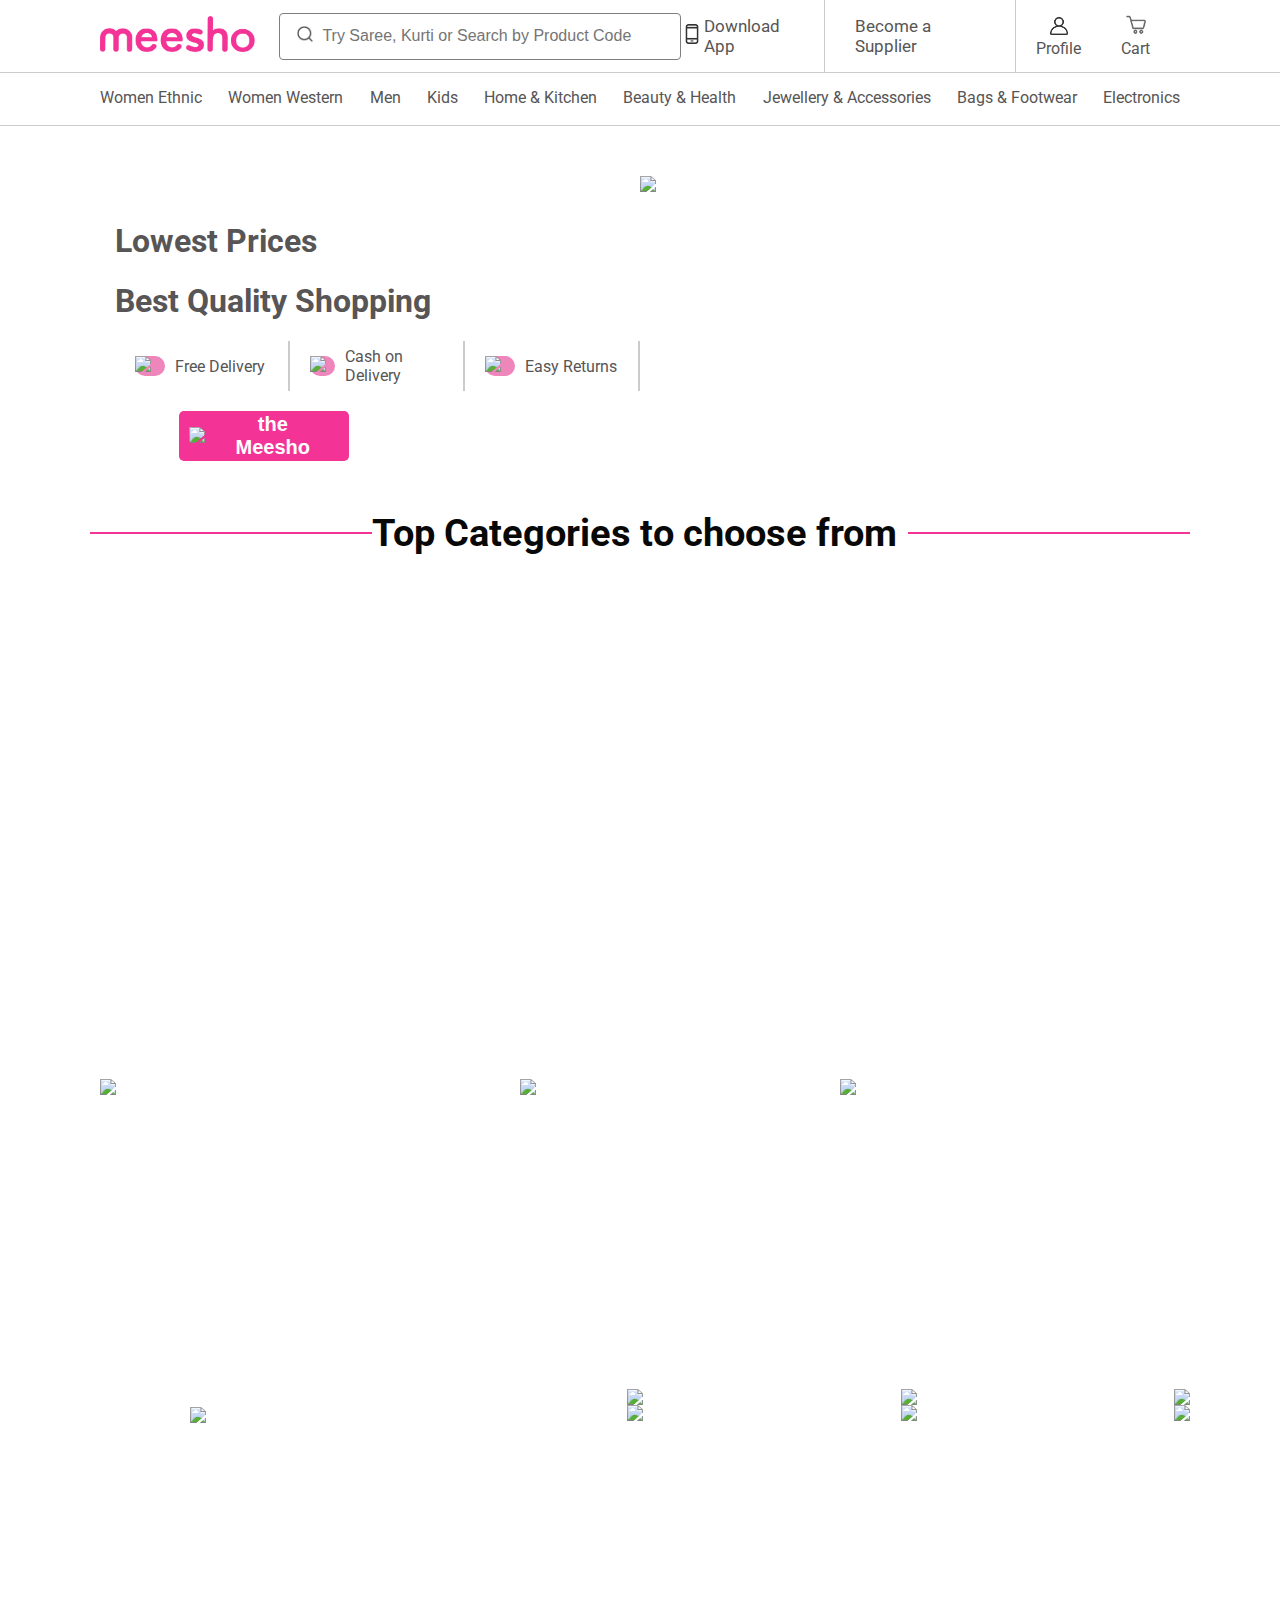
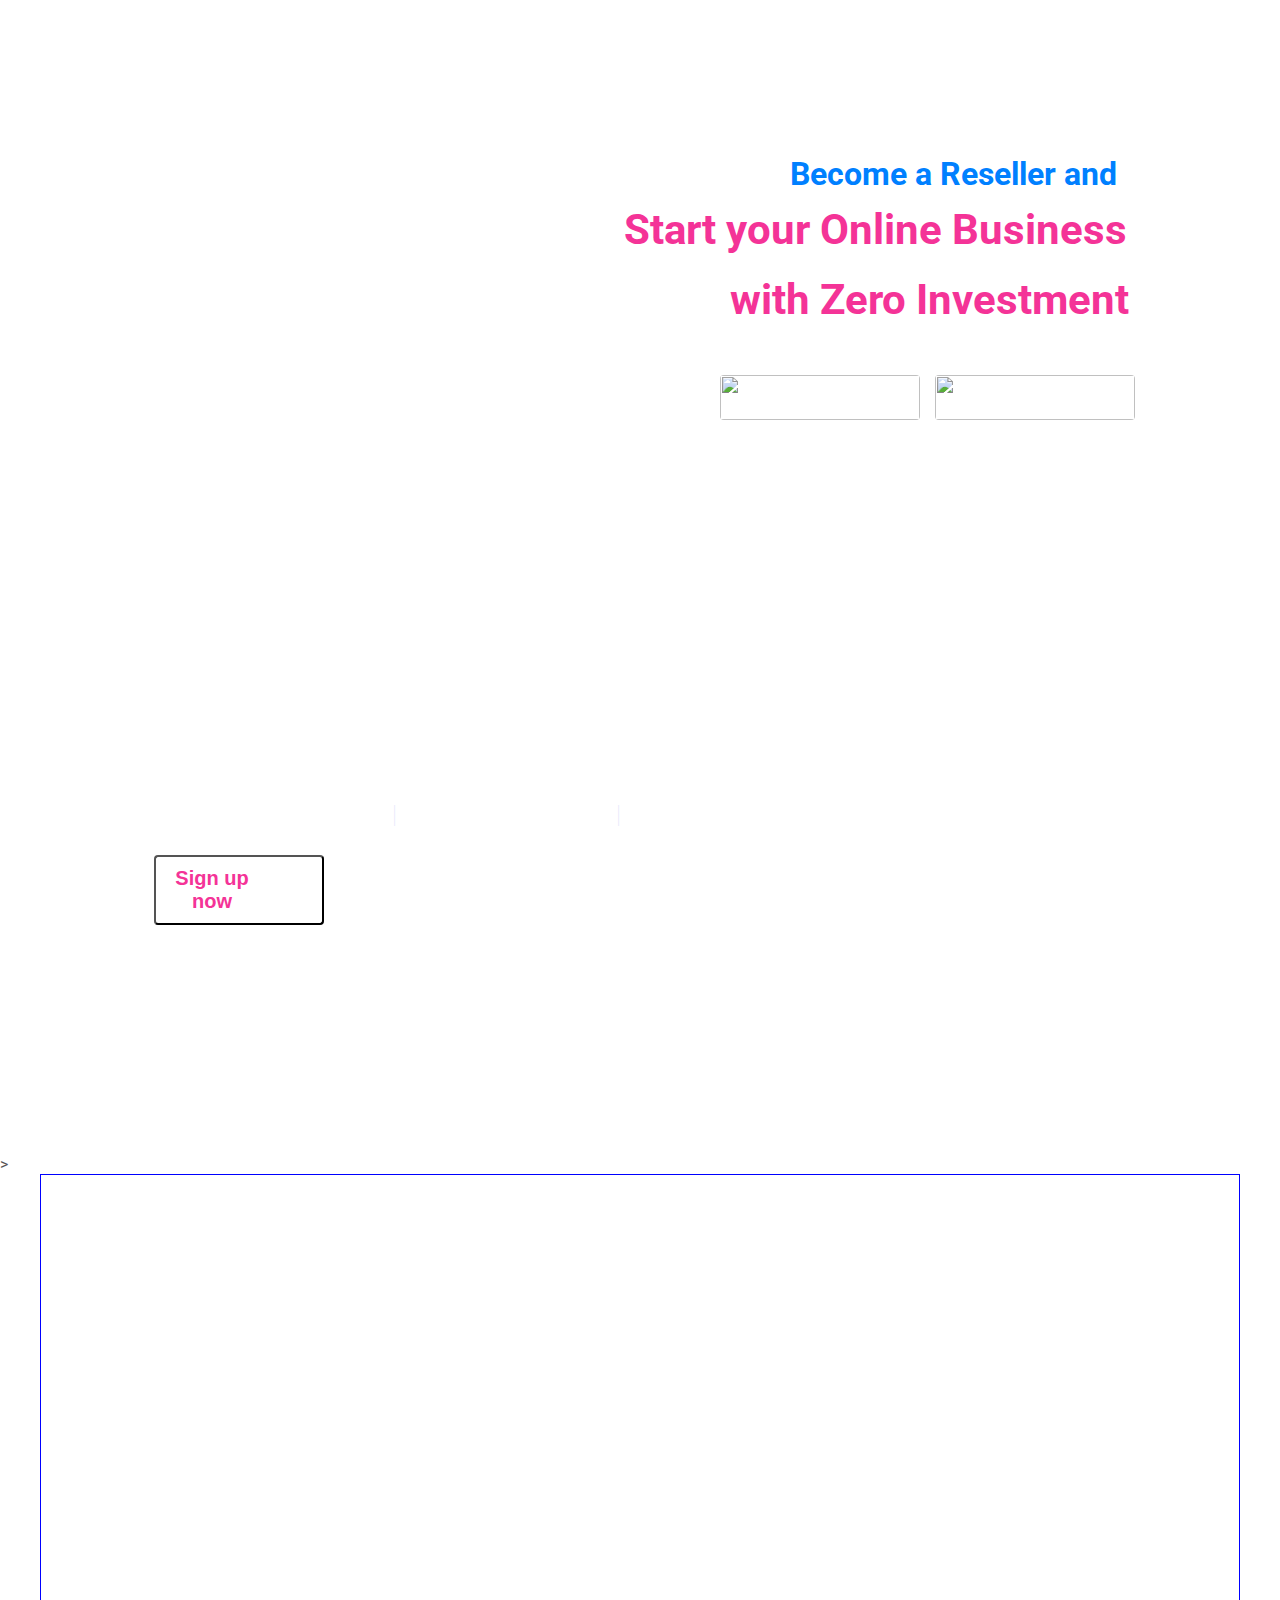
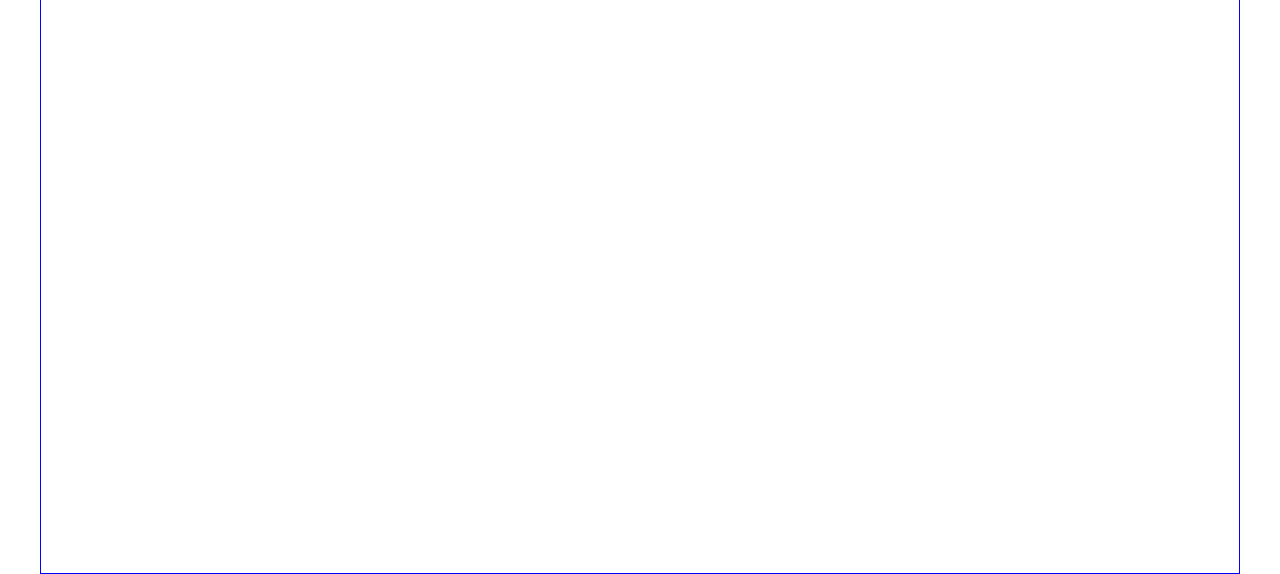
==== index.html @ 59f51fd2 "added my many of the files" ====
<!DOCTYPE html>
<html lang="en">
<head>
    <meta charset="UTF-8">
    <meta http-equiv="X-UA-Compatible" content="IE=edge">
    <meta name="viewport" content="width=device-width, initial-scale=1.0">
    <title>Online Shopping Site for Fashion, Electronics, Home & More | Meesho</title>
     <!--fevicon icon-->
    <link rel="icon" href="https://upload.wikimedia.org/wikipedia/commons/8/80/Meesho_Logo_Full.png" />
    <link rel="stylesheet"href="./style.css"/>

    <!--font awesome-->
    <link rel="stylesheet" href="https://cdnjs.cloudflare.com/ajax/libs/font-awesome/6.2.1/css/all.min.css" integrity="sha512-MV7K8+y+gLIBoVD59lQIYicR65iaqukzvf/nwasF0nqhPay5w/9lJmVM2hMDcnK1OnMGCdVK+iQrJ7lzPJQd1w==" crossorigin="anonymous" referrerpolicy="no-referrer" />
   
    <!-- Google font -->
    <link rel="preconnect" href="https://fonts.googleapis.com">
    <link rel="preconnect" href="https://fonts.gstatic.com" crossorigin>
    <link href="https://fonts.googleapis.com/css2?family=Roboto:wght@300;400;500;700&display=swap" rel="stylesheet">
       
</head>
<body>
    <header class="header">
        <div class="headerLeft">
            <div class="logo-Container">
                <img src="./img/meesho.png"alt="error"/>
            </div>
             <!--seach box-->
            <div class="search_input_container">
                     
                     <div class="search_icon">
                             <img src="./img/search.png"alt="error"/>
                     </div>
                     
                     
               <form action="" id="input_Form">
                  <input type="text" placeholder="Try Saree, Kurti or Search by Product Code"class="input_Search" />
               </form>


               <div class="input_Close_Search">
                       <i class="fa-solid fa-xmark" id="close_Search"></i>    
               </div>


                <div class="search_Recent_Modal">
                      <h3>Recent Searches</h3>
                   <div class="list_of_Recent"></div>
                </div>
            </div>
        </div>

        <div class="headerRight">
            <div class="downloadContainer">
                <div class="mobileIcon">
                    <img src="./img/mobile.png" />
                </div>
                <p>Download App</p>

                <div class="downloadHoverBtnContainer">
                    <h3>Download From</h3>

                    <a href="" class="downloadBtn">
                        <img src="https://images.meesho.com/images/pow/playstore-icon-big.webp" />
                    </a>
                    <a href="" class="downloadBtn">
                        <img src="https://images.meesho.com/images/pow/appstore-icon-big.webp" />
                    </a>
                </div>
            </div>

            <div class="becomeSupplierContainer">
                <p>Become a Supplier</p>
            </div>

            <div class="profileAndCart">
                <div class="profileContainer">
                    <div class="profileIcon">
                        <img src="./img/user.png" />
                    </div>
                    <p>Profile</p>
                </div>

                <div class="CartContainer">
                    <div class="CartIcon">
                        <img src="./img/cart.png" />
                    </div>
                    <p>Cart</p>
                </div>
            </div>
        </div>
            
    </header>
    <nav>
        <ul>
            <li id="first_tag">Women Ethnic
                <div class="subMenu">
                    <div  class="submenuList"id="WomenEthnic_ID">


                    </div>
                </div>
            </li>
            <li>Women Western
                <div class="subMenu">
                    <div id="womenWestern_ID" class="submenuList">

                    </div>

                </div>
            </li>
            <li>Men
                <div class="subMenu">
                    <div id="men_ID" class="submenuList">

                    </div>
                </div>
            </li>
            <li>Kids
                <div class="subMenu">
                    <div id="kids_ID" class="submenuList">

                    </div>
                </div>
            </li>
            <li>Home & Kitchen
                <div class="subMenu">
                    <div id="HomeAndKitchen_ID" class="submenuList">

                    </div>
                </div>
            </li>
            <li>Beauty & Health
                <div class="subMenu">
                    <div id="beautyAndHealth_ID" class="submenuList">

                    </div>
                </div>
            </li>
            <li>Jewellery & Accessories
                <div class="subMenu">
                    <div id="JewelleryAndAccessoriesID" class="submenuList">

                    </div>
                </div>
            </li>
            <li>Bags & Footwear
                <div class="subMenu">
                    <div id="BagsFootWaearrrId" class="submenuList">

                    </div>
                </div>
            </li>
            <li id="last_tag">Electronics
                <div class="subMenu">
                    <div id="ElectronicsId" class="submenuList">

                    </div>
                </div>
            </li>
        </ul>

    </nav>

    <!--lowest prices-->
    <div class="lowest_price_Container">
        <div class="lowest_Price_text">
            <h1>Lowest Prices </h1>
            <h1>Best Quality Shopping</h1>
            <div class="lowest_Price_Whay">
                <div class="lowest_Price_Item">
                    <div class="lowest_Price_icon">
                        <img src="https://images.meesho.com/images/pow/freeDelivery.svg"/>
                    </div>
                    <p>Free Delivery</p>
                </div>

                <div class="lowest_Price_Item">
                    <div class="lowest_Price_icon">
                        <img src="https://images.meesho.com/images/pow/cod.svg"/>
                    </div>
                    <p>Cash on Delivery</p>
                </div>
                <div class="lowest_Price_Item">
                    <div class="lowest_Price_icon">
                        <img src="https://images.meesho.com/images/pow/easyReturns.svg"/>
                    </div>
                    <p>Easy Returns</p>
                </div>
            </div>

            <button class="download_App_contianer">
                <div class="download_App_Icon">
                    <img src="https://images.meesho.com/images/pow/playstoreSmallIcon.webp"/>
                </div>
                <p>Download the Meesho App</p>
            </button>

        </div>
        <div class="lowest_Price_image">
            <img src="https://images.meesho.com/images/marketing/1631722939962.webp" />
        </div>
    </div>

    <!--Top Categories to choose from-->
    <div class="top___Categories___From">
        <div class="top__Categories__Heading">
            <span class="horizontal__Line"></span>
            <h1>Top Categories to choose from</h1>
            <span class="horizontal__Line"></span>
        </div>
        <div class="topCategoreisImage">
            <img src="https://images.meesho.com/images/marketing/1649760442043.webp" />
            <img src="https://images.meesho.com/images/marketing/1649760423313.webp" />
            <img src="https://images.meesho.com/images/marketing/1649759799809.webp"/>
        </div>

        <div class="essentialContaienr"> 
            <img src="https://images.meesho.com/images/marketing/1664368165450.webp" class="essen-btn"/>

            <div class="essential_item">
                <img src="https://images.meesho.com/images/marketing/1649760808952.webp"/>
                <img src="https://images.meesho.com/images/marketing/1664364866805.webp"/>
            </div>

            <div class="essential_item">
                <img src="https://images.meesho.com/images/marketing/1649760703179.webp"/>
                <img src="https://images.meesho.com/images/marketing/1664364917657.webp"/>
            </div>

            <div class="essential_item">
                <img src="https://images.meesho.com/images/marketing/1649760786763.webp"/>
                <img src="https://images.meesho.com/images/marketing/1664364898513.webp"/>
            </div>


        </div>
       
        <div class="download_banner">
            
            <div class="download_banner_cont">
                <div id="download_banner_cont_h4">
                    <h4>Become a Reseller and</h4><br>
                </div>
                <div id="h1_heading1">
                    <h1>Start your Online Business</h1>     
                </div>
                <div id="h1_heading2">
                    <h1>with Zero Investment</h1>    
                </div>
              <div class="img__cont">
                <div  class="img_x1">
                    <img  id="Google_play_icon" src="https://images.meesho.com/images/pow/playstoreIcon.webp"/>
               </div>
                <div class="img_x2">
                    <img id="Google_play_icon"src="https://images.meesho.com/images/pow/appstoreIcon.webp"/>
                </div>
              </div>
            </div>
        </div>

        <div class="supply_bamnner">
            <div class="supp_cont">  <h1  class="titll">Register as a Meesho Supplier</h1>
                <p  class="titll">Sell your products to crores of customers at 0% commission</p>
            </div> 
            
                <div class="tick_icon_container">
                    <div>
                        <i class='fas fa-check-circle' style='color:forestgreen'></i>
                        <p class="grow">Grow your business 10x </p>
                        <p class="line"> | </p>
                        
                    </div>
                    <div>
                        <i class='fas fa-check-circle' style='color:forestgreen'></i>
                        
                        <p class="grow">Enjoy 100% Profit </p>
                        <p class="line"> | </p>
                    </div>
                    <div>
                        <i class='fas fa-check-circle' style='color:forestgreen'></i>
                        
                        <p class="grow">Sell all over India</p>
                    </div>
                </div>
                <button>Sign up <br>now</button>
            </div>
        </div>       
        
    </div>>
               
    
     <footer class="footer">
           <div class="footer_part">
               
           </div>
     </footer>
</body>

<script src="script.js" type="module" ></script>

</html>
---- style.css ----
*{
    box-sizing: border-box;
}
:root{
    --hoverTextColor:rgb(244, 51, 151);
    --textColor : rgb(87, 85, 85);
}


body{
    margin: 0;
    padding: 0;
    width: 100%;
    font-family: 'Roboto', sans-serif;
    color:var(--textColor);
}
img{
    width: 100%;
}
.header{
    height: 72px;
    outline: 1px solid #ccc;
    padding: 0px 10px;
    display: flex;
    align-items: center;
    justify-content: space-between;
    font-weight: 400;
}
.headerLeft{
    display: flex;
    align-items: center;
}
.headerRight{
    display: flex;
    align-items: center;
  margin-right: 100px;
}
.logo-Container{
    /* background-color: aqua; */
    width: 155px;
    margin-left: 90px;
   
}
.search_input_container{
    width: 400px;
    height: 45px;
    outline:1px solid rgb(126, 126, 126);
    display: flex;
    margin-left: 25px;
    border-radius: 3px;
    align-items: center;
    padding: 10px;
    position: relative;
    
}
.search_icon{
    width: 20px;
    margin: 6px;
}
form{
    width: 100%;
}
.input_Search{
    width: 100%;
    border:none;
    outline: none;
    font-size: 16px;
}
#close_Search{
    display: none;
}
.search_Recent_Modal{
    position: absolute;
    bottom: 0;
    left:0;
    top:45px;
    background-color: white;
    height: 400px;
    width: 100%;
    display: none;
    padding: 15px;
    box-shadow: 0px 0px 5px rgba(0,0,0,0.3);
    z-index: 3;
}
.search_input_container:focus-within .search_Recent_Modal{
    display: block;
    background-color: white;
}
.recent_Icon{
    width: 20px;
    margin-right: 10px;
}
.recent_Item{
    display: flex;
    align-items: center;
    background-color: white;
}

/***right***/
.mobileIcon{
    width: 15px;
    margin: 5px;
}
.downloadContainer{
    display: flex;
    align-items: center;
    height: 100%;
    padding-right: 20px;
    position: relative;
}
.downloadContainer:hover{
    color:var(--hoverTextColor);
    cursor: pointer;
}
.downloadBtn{
    display: block;
    width: 180px;
    margin-top: 5px;
}
.downloadHoverBtnContainer{
    position: absolute;
    bottom: 0;
    top:40px;
    /* box-shadow: 0px 0px 5px rgba(0,0,0,0.3); */
    width: 200px;
    /* background-color: red; */
    display: none;
    height: 200px;
    padding: 10px;
    margin-left: -30px;
    color:var(--textColor);
    background: white;
    z-index: 2;
}
.downloadContainer:hover .downloadHoverBtnContainer,
.downloadContainer:focus .downloadHoverBtnContainer{
    display: block;
}

.downloadContainer p{
    margin:0;
    padding: 0;
    font-size: 17px;
}

.profileAndCart{
    display: flex;
    align-items: center;
    
}
.profileAndCart:hover,
.profileAndCart:focus{
    color: var(--hoverTextColor);
}

.profileIcon,
.CartIcon{
    width: 20px;
}
.profileAndCart p{
    margin:0;
    padding: 0;
}
.profileContainer,
.CartContainer{
    padding: 0px 20px;
    display: flex;
    justify-content: center;
    align-items: center;
    flex-direction: column;
}

.becomeSupplierContainer{
    padding: 0px 30px;
    border-left: 1.5px solid #ccc;
    border-Right: 1.5px solid #ccc;
    font-size: 17px;
}


/**navigation part of meesho app ***/
nav{
    width: 100%;
    border-bottom: 1px solid #ccc;
    height: 54px;
    
}
nav ul{
    padding: 0;
    list-style: none;
    display: flex;
    justify-content: space-between;
    align-items: center;
    padding: 0px 10px;
    height: 100%;
    margin: 0; 
    position: relative;
}
nav ul li{
    height: 100%;
    display: flex;
    align-items: center;
    margin: 0;
    /* background-color: red; */
    border-bottom: 2px solid transparent;
    cursor: pointer; 
    
}
nav ul li:hover{
    color:var(--hoverTextColor);
    border-bottom: 4px solid var(--hoverTextColor);
}


/**module box submenu***/
.subMenu{
    position: absolute;
     height: 400px; 
    top:51px;
    left: 0;
    right: 0;
    background-color: white;
    border: 1px solid #ccc;
    box-sizing: border-box;
    display: none;
    margin: 0px 10px;
    box-shadow: 1px 1px 3px rgba(0,0,0,0.3);
    padding: 20px;
    /* background-color: red; */
    width: 87%;
    margin-left: 99px;
    
}
#first_tag{
    margin-left: 90px;
    /* border: 2px solid blue; */
}
#last_tag{
    margin-right: 90px;
    /* border: 2px solid blue; */
}
nav ul li:hover .subMenu{
    display: block;
}

.subMenu p{
    color:var(--textColor)

}
.submenuList{
    display: flex;

}
.column{
    margin-right: 40px;
}
/**lowest price part of meesho app****/
.lowest_price_Container{
    display: flex;
    margin:50px auto;
    max-width: 1100px;
    /* background-color: red; */
}
.lowest_priceContainer h1{
    font-size: 40px;
    margin: 0;
    color:rgb(36, 31, 31);
}
.lowest_Price_text{
    width: 50%;
    padding: 25px 0 0 25px;
}
.lowest_Price_image{
    width: 50%;
}
.lowest_Price_icon{
    width: 30px;
    border-radius: 40px;
    background-color: rgb(238, 133, 187);   
}
.lowest_Price_Whay{
    display: flex;
    height: 50px;
    margin: 20px 0;
}
.lowest_Price_Item{
    padding:  0 20px;
    width: 100%;
    display: flex;
    align-items: center;
    border-right: 2px solid #ccc;
}
.lowest_Price_Item p{
    padding-left: 10px;
}
.download_App_contianer{
    display: flex;
    align-items: center;
    font-size: 20px;
    height: 50px;
    background-color: var(--hoverTextColor);
    border:none;
    outline: none;
    padding: 0 10px;
    border-radius: 5px;
    color:white;
}
.download_App_contianer p{
    padding: 0px 20px;
}
/*topCategoriesFrom*/
.top___Categories___From{
    width: 1100px;
    margin: auto;
}
.top__Categories__Heading{
    display: flex;
    align-items: center;
    
}
.horizontal__Line{
    padding: 1px;
    background-color: var(--hoverTextColor);
    width:50%;
}
.top__Categories__Heading h1{   
    width: max-content;
    width: 1050px;
    color:rgb(8, 8, 8);
    font-size: 38px;
    margin: 0;
}
.topCategoreisImage{
    width: 100%;
    height: 500px;
    background-image: url("https://images.meesho.com/images/marketing/1649759774600.jpg");
    background-repeat: no-repeat;
    margin-top: 50px;
    display: flex;
    align-items: flex-end;
}
.topCategoreisImage img{
    max-width: 300px;
    margin: 10px;
    bottom: 0;
}
.topCategoreisImage img:first-child{
    max-width: 400px;
}

/****/
.essentialContaienr{
    width: 100%;
    height: 500px;
    background-color: 400px;
    margin-top: 50px;
    background-image: url("https://images.meesho.com/images/marketing/1664343269674.jpg");
    background-repeat: no-repeat;
    display: flex;
    align-items: center;
    justify-content: space-between;
}
.essentialContaienr img{
    max-width: 180px;
}


.essential_item{
    max-width: 250px;
    display: flex;
    flex-direction: column;
    align-items: center;
}
.essen-btn{
    margin-left: 100px;
    margin-top: 20px    ;
}
.download_banner{
    width: 100%;
    height: 500px;
    background-color: 400px;
    margin-top: 50px;
    background-image: url("https://images.meesho.com/images/pow/downloadBannerDesktop.webp");
    background-repeat: no-repeat;
    display: flex;
    align-items: center;
    justify-content: space-between;
}

.download_banner_cont{
    /* border: 1px solid red; */
    width: 600px;
    height: 300px;
    margin-bottom: 100px;
   
   margin-left: 500px;

}
#download_banner_cont_h4{
     /* border: 1px solid green; */
     width: 600px;
     height: 50px;
   
}
#download_banner_cont_h4>h4{
    font-size: 32px; 
    font-weight: bold;  
    color:rgb(0, 128, 255);  
   margin-top: 0;
   margin-left: 200px;
}
#download_banner_cont_h1{
    /* border: 2px solid black; */
    width: 600px;
    height: 200px;
  
}
#h1_heading1{
    /* border: 2px solid blueviolet; */
    width: 600px;
    height: 70px;
}
#h1_heading2{
    /* border: 2px solid blueviolet; */
    width: 600px;
    height: 70px;
}
#h1_heading1>h1{
  font-size: 42px;
  margin-left: 34px;
  margin-top: 0;
  font-weight: bold;  
  color:rgb(244, 51, 151);  
}
#h1_heading2>h1{
    margin-top: 0;
    font-size: 42px;
    margin-left: 140px;
    font-weight: bold;
    
    color:rgb(244, 51, 151);  
  }
 #Google_play_icon{
    width: 200px;
    height: 45px;
    border-radius: 4px;
}

.img__cont{
     width: 600px;
     height: 109px;
     /* border: 2px solid greenyellow; */
     display: flex;
}
.img_x1{
    display: flex;
    /* border:1px solid  blue; */
    width: 200px;
    height: 60px;
    margin-top: 30px;
    margin-left: 130px;
} 
.img_x2{
    display: flex;
    /* border:1px solid  orangered; */
    width: 200px;
    height: 60px;
    margin-top: 30px;
    margin-left: 15px;
} 

.supply_bamnner{
    width: 100%;
    height: 500px;
    background-color: 400px;
    margin-top: 50px;
    background-image: url("https://images.meesho.com/images/pow/supplyBannerDesktop.webp");
    background-repeat: no-repeat;
   
    align-items: center;
    justify-content: space-between;
}

.supp_cont{
     /* border:1px solid  white; */
      height: 100px;
      width: 800px;
     margin-left: 50px;
      padding: 20px;
}

.titll{
       color: white;
}
 

.tick_icon_container{
    /* border:1px solid  blue; */
     
      height: 70px;
      width: 700px;
      margin-top: 30px;
     margin-left: 50px;
     display: flex;

}
.tick_icon_container>div{
    /* border: 1px solid green; */
    height: 70px;
    width: 200px;
    margin: auto;
    display: flex;
}
.tick_icon_container>div:nth-child(1){
    /* border: 1px solid green; */
    height: 70px;
    width: 280px;
    
    display: flex;
}
.tick_icon_container>div:nth-child(3){
    /* border: 1px solid blue; */
    height: 70px;
    width: 200px;
    
    display: flex;
}
.tick_icon_container>div:nth-child(2){
    /* border: 1px solid red; */
    height: 70px;
    width: 220px;
    
    
}
.grow{
    font-weight: bold;
    color: white;
    font-size: 19px;
    
}
.line{
    
    color: lavender;
  margin-left: 18px;
  margin-top: 15px;
    font-weight: lighter;
    font-size: 25px;
}

i{
    font-size: larger;
    margin-top: 21px;
    margin-left: 15px;
    margin-right: 10px;
}
button{
    width: 170px;
    height: 70px;
    border-radius: 4px;
    margin-left: 64px;
    margin-top: 0;
    background-color: white;
    font-size: 20px;
    font-weight: bold;
    color: rgb(244, 51, 151);  
  padding-right: 60px;
}
.footer_part{
    width: 1200px;
    height: 1000px;
    border: 1px solid blue;
    margin: auto;
}
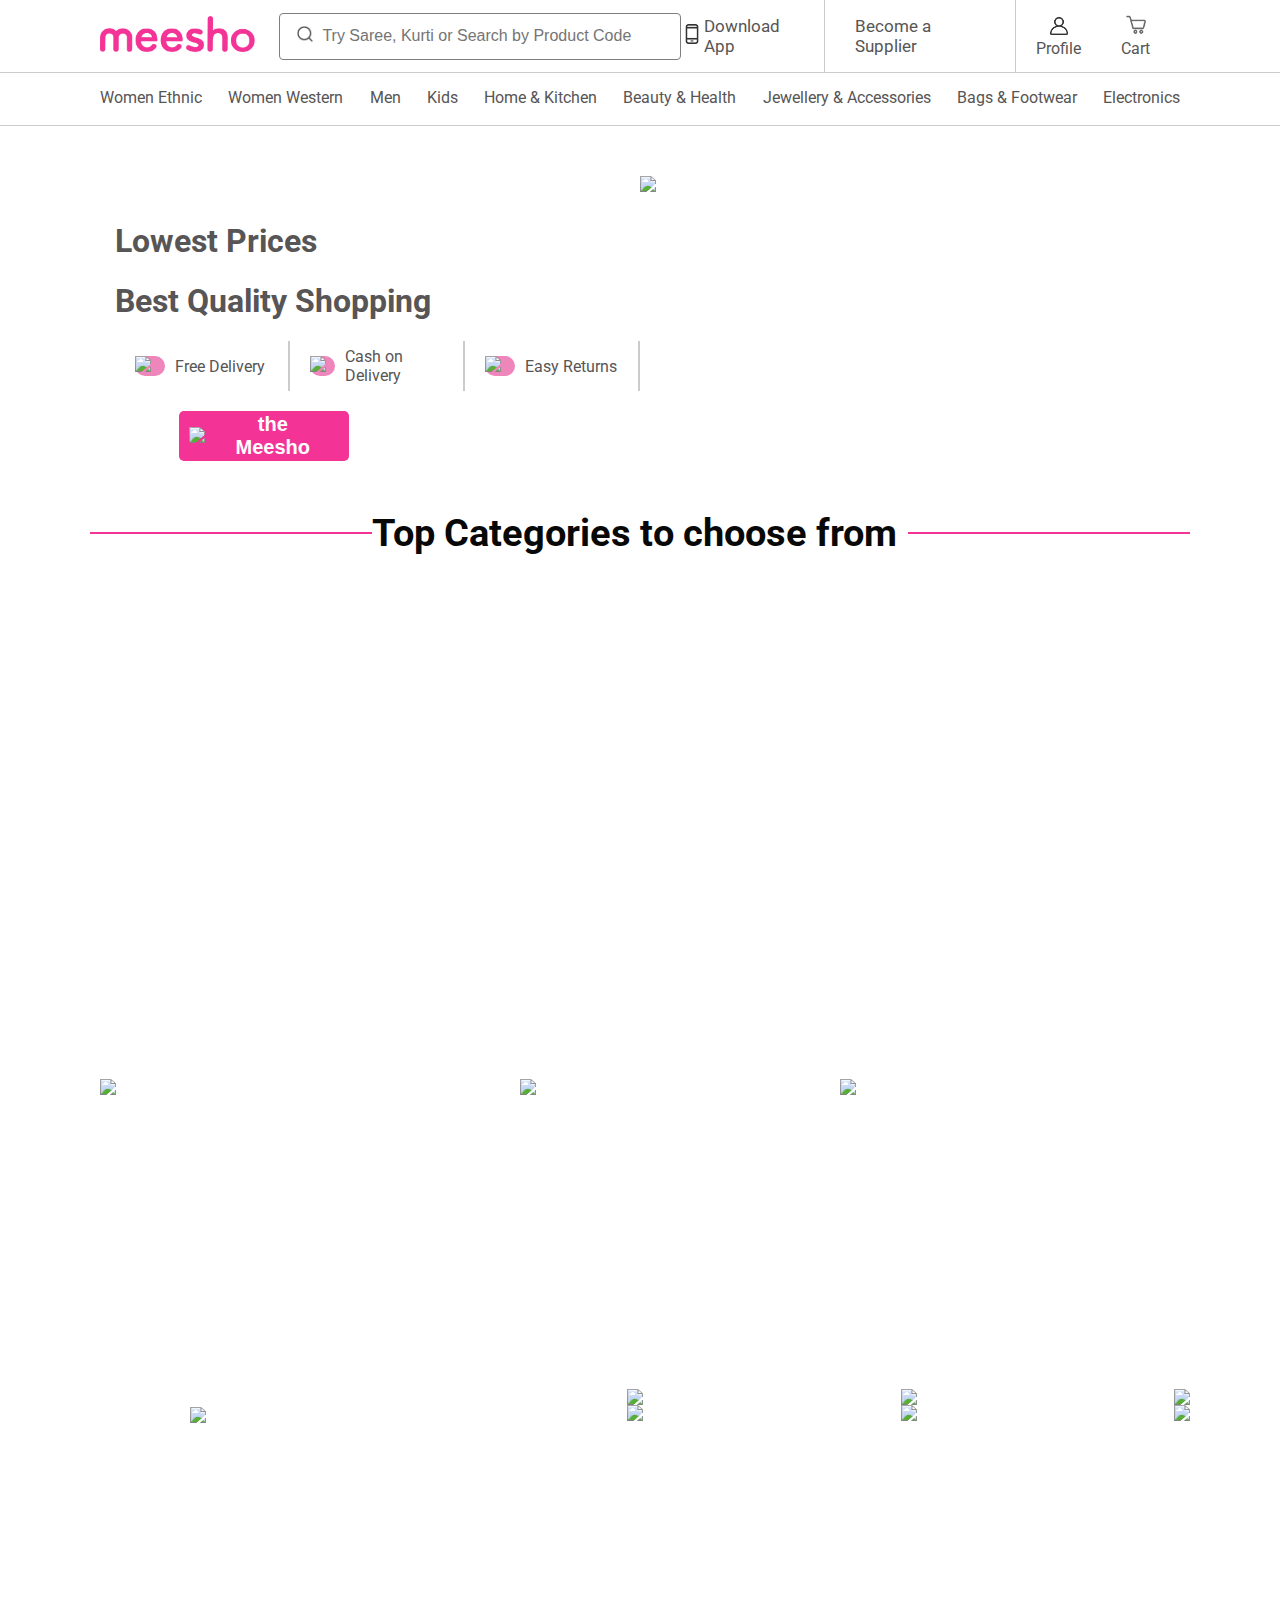
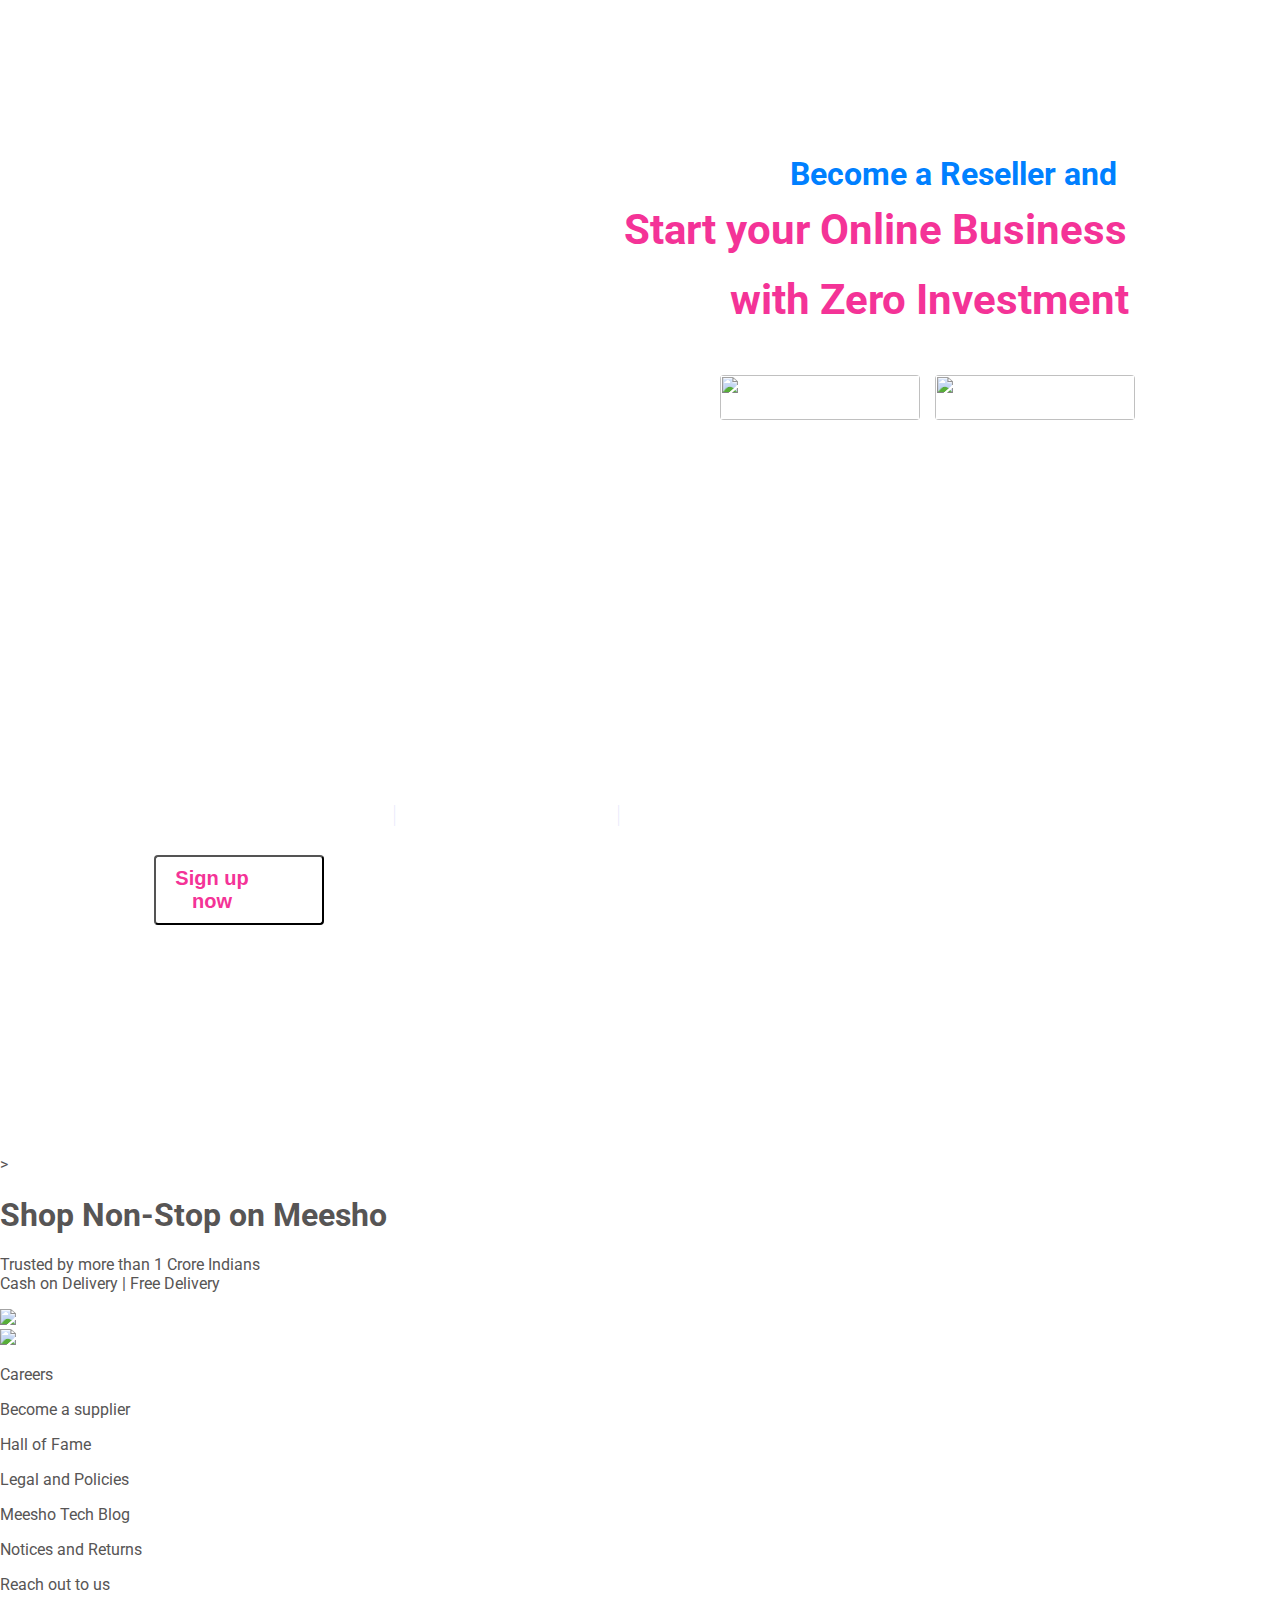
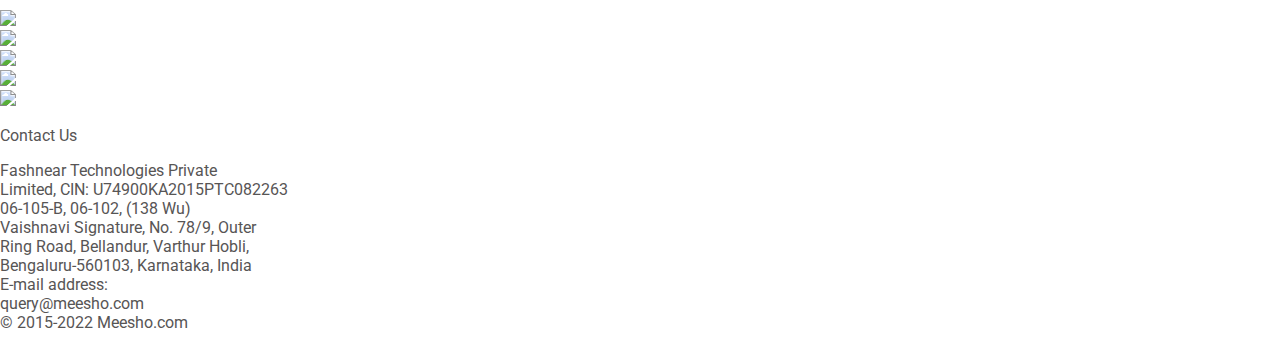
==== commit f7124b25: "added my file" ====
--- a/index.html
+++ b/index.html
@@ -287,13 +287,64 @@
         </div>       
         
     </div>>
-               
+       <div class="midi">
+           <div>
+            <h1>Shop Non-Stop on Meesho</h1>
+            <p>Trusted by more than 1 Crore Indians<br>
+                Cash on Delivery | Free Delivery</p>
+                <div>
+                   
+                    <div>
+                        <img src="https://images.meesho.com/images/pow/playstore-icon-big.png"/>
+                    </div>
+                    <div>
+                        <img src="https://images.meesho.com/images/pow/appstore-icon-big.png"/>
+                    </div>
+                   
+                </div>
+           </div>
+           <div>
+               <p>Careers</p>
+               <p>Become a supplier</p>
+               <p>Hall of Fame</p>
+           </div>
+            <div>
+                <p>Legal and Policies</p>
+                <p>Meesho Tech Blog</p>
+                <P>Notices and Returns</P>
+            </div>
+            <div>
+                <p>Reach out to us</p>
+            <div>
+                <!-- https://images.meesho.com/images/pow/facebook.png -->
+                <div><img src="https://images.meesho.com/images/pow/facebook.png"/></div>
+                <div>
+                  <img src="https://images.meesho.com/images/pow/instagram.png"/>
+                </div>
+                <div>
+                 <img src="https://images.meesho.com/images/pow/youtube.png"/>
+                </div>
+                <div>
+                    <img src="https://images.meesho.com/images/pow/linkedin.png"/>
+                </div>
+                <div>
+                    <img src="https://images.meesho.com/images/pow/twitter.png"/>
+                </div>
+            </div>
+
+            </div>
+            <div>
+                <P id="bold">Contact Us</P>
+                <p id="light">Fashnear Technologies Private<br> Limited,
+                    CIN: U74900KA2015PTC082263<br>
+                    06-105-B, 06-102, (138 Wu)<br> Vaishnavi Signature, No. 78/9, Outer
+                    <br> Ring Road, Bellandur, Varthur Hobli,<br> Bengaluru-560103, Karnataka, India<br>
+                    E-mail address:<br> query@meesho.com<br>
+                    © 2015-2022 Meesho.com</p>
+            </div>
+       </div>        
     
-     <footer class="footer">
-           <div class="footer_part">
-               
-           </div>
-     </footer>
+     
 </body>
 
 <script src="script.js" type="module" ></script>
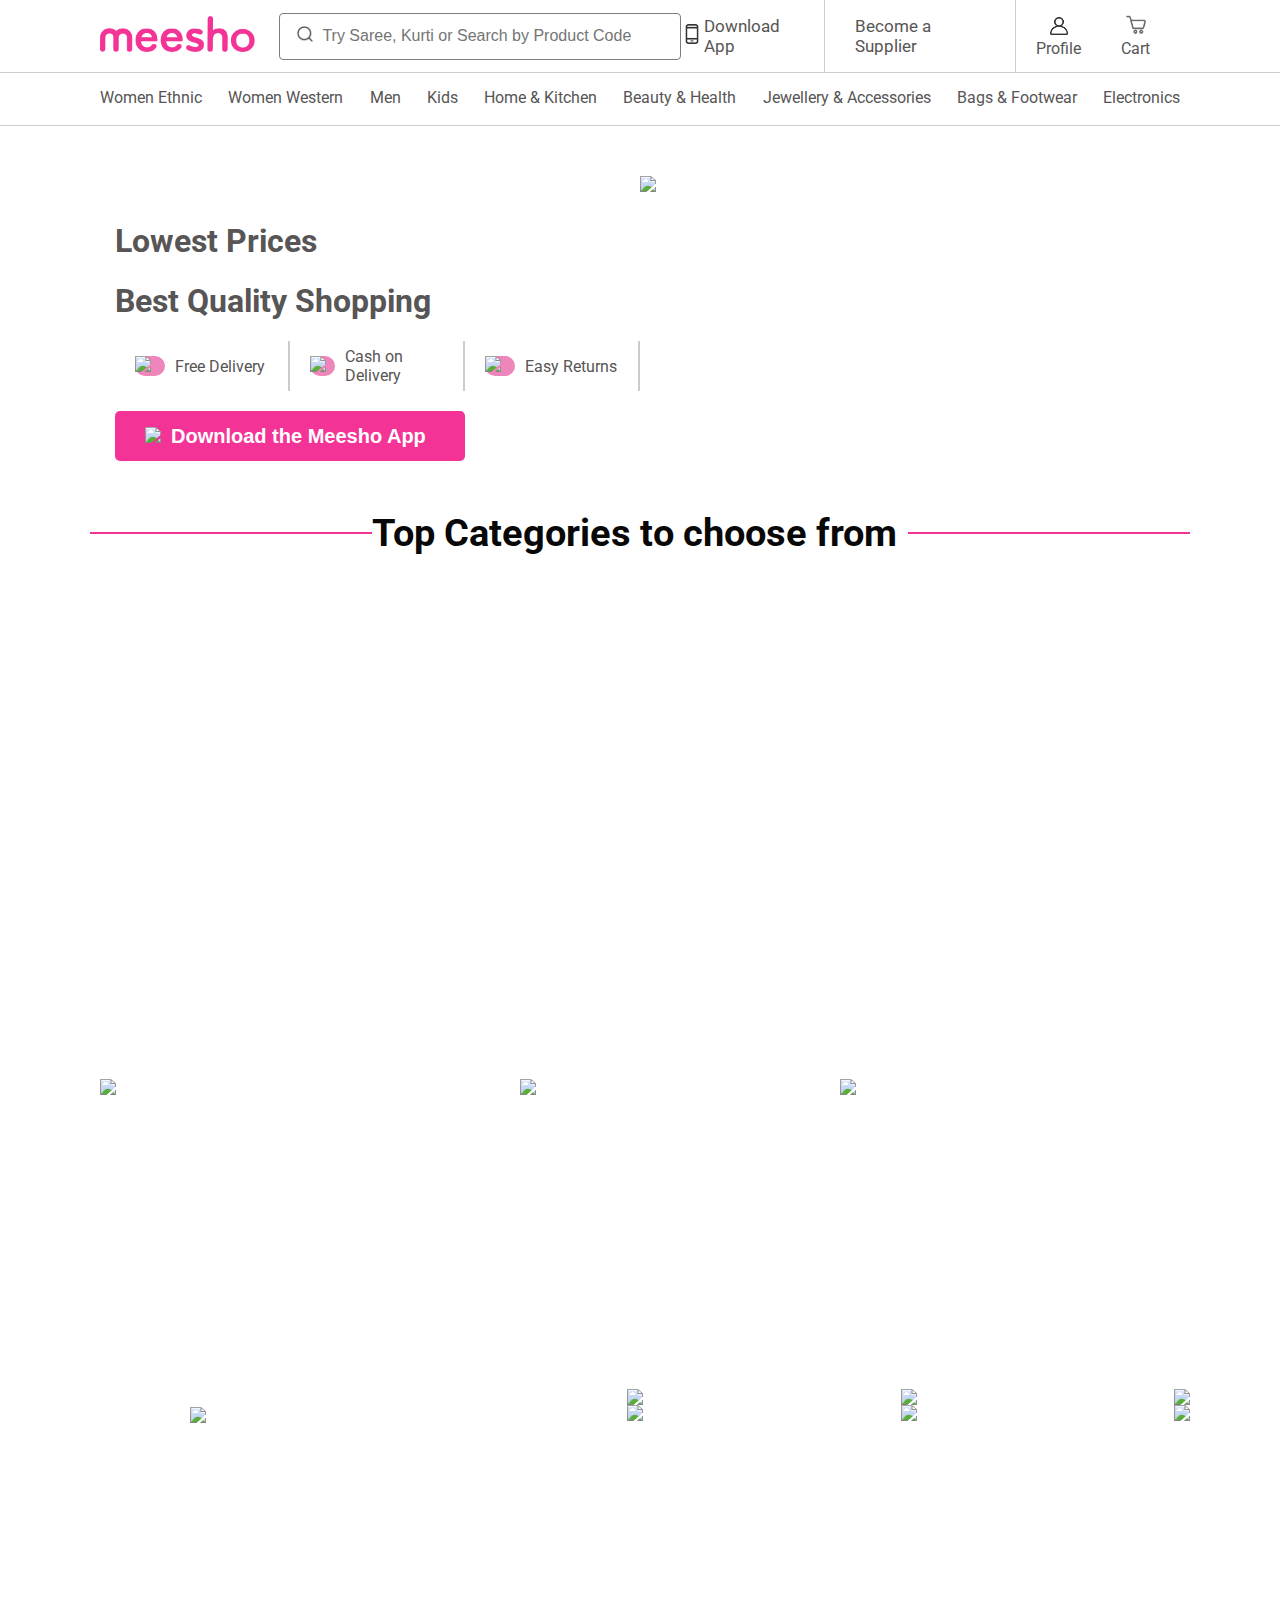
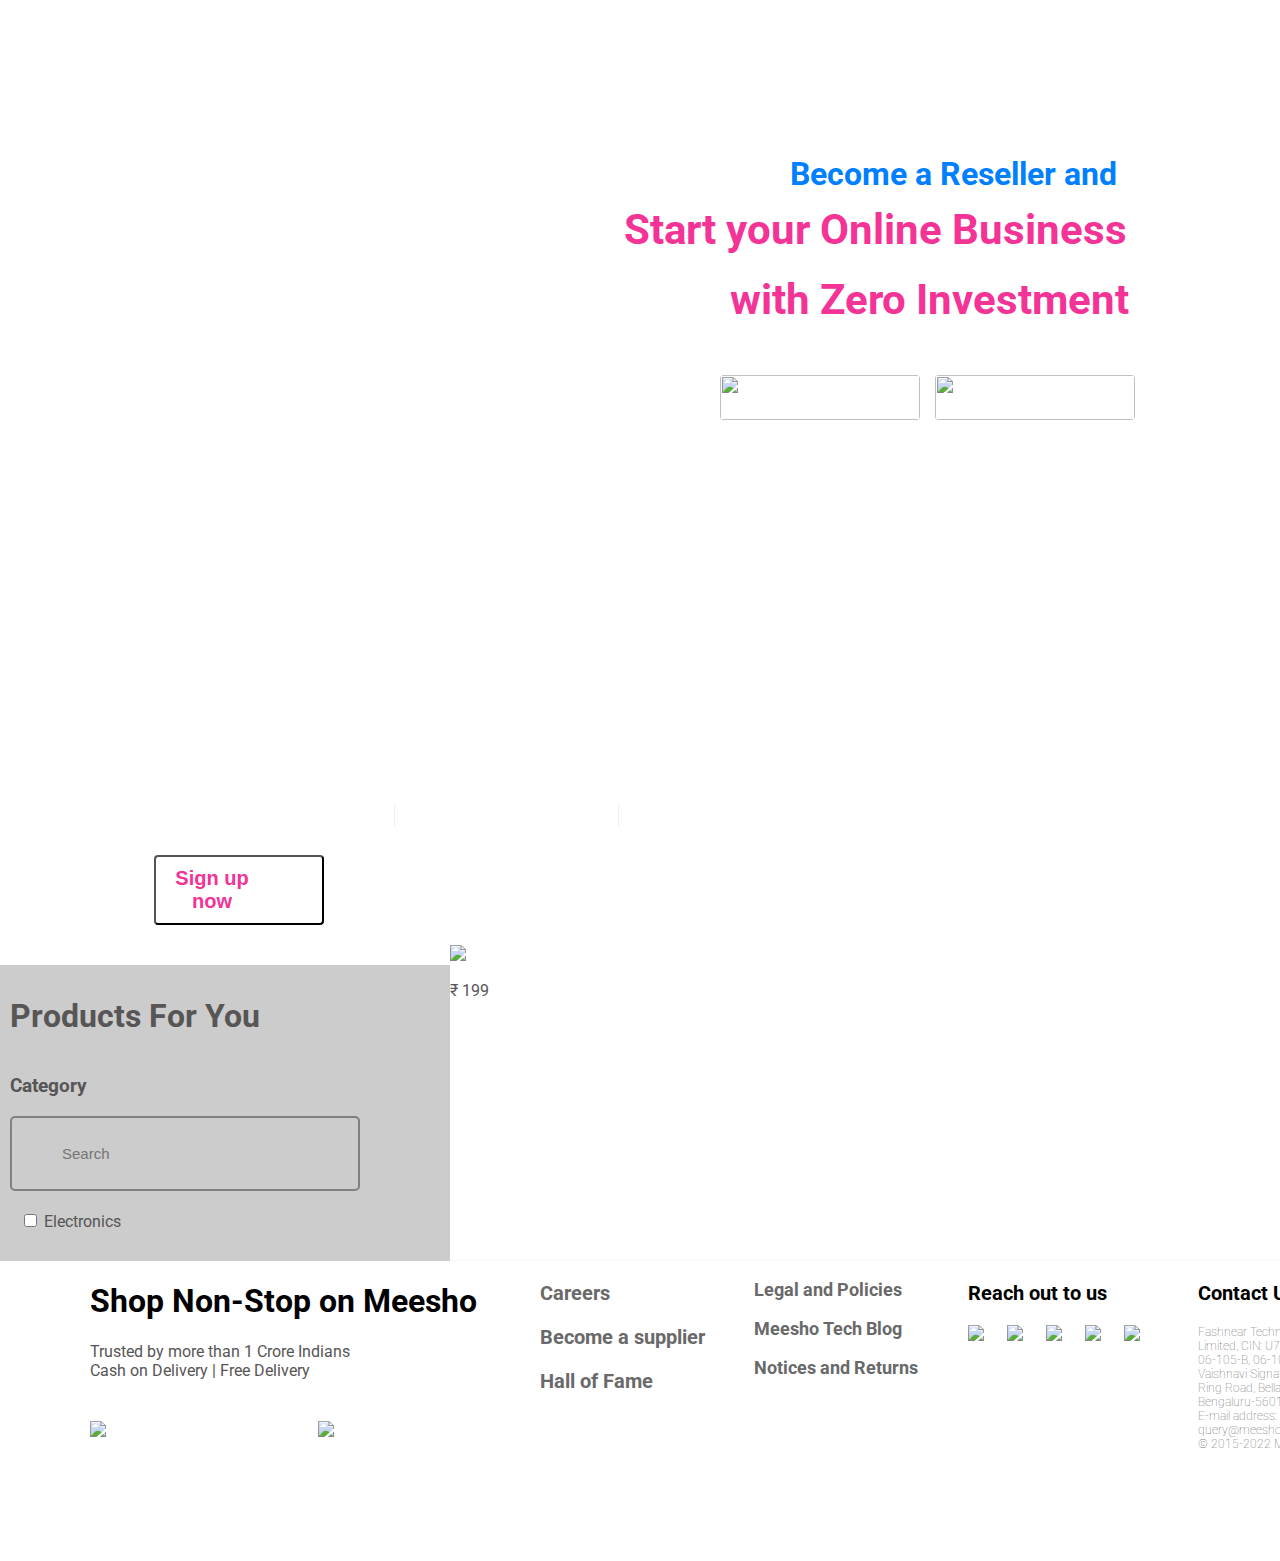
==== commit 76cab1ed: "added my today file" ====
--- a/index.html
+++ b/index.html
@@ -78,6 +78,14 @@
                         <img src="./img/user.png" />
                     </div>
                     <p>Profile</p>
+                    <div class="downloadHoverBtnContainer2">
+                        <div id="ddd"><h3>Hello User</h3></div>
+                        <div id="ppp"> <p>To access your Meesho account</p></div>
+                           
+             <button>Sign Up</button>
+             <p id="mm">My Orders</p>
+                        
+                    </div>
                 </div>
 
                 <div class="CartContainer">
@@ -85,6 +93,7 @@
                         <img src="./img/cart.png" />
                     </div>
                     <p>Cart</p>
+                    
                 </div>
             </div>
         </div>
@@ -284,9 +293,62 @@
                 </div>
                 <button>Sign up <br>now</button>
             </div>
-        </div>       
+        </div> 
+    </div>
+    
+    
+    <div class="pro_cont">
+        <div class="Product_container_you">
+            <h1>Products For You</h1>
+            <div class="Product_container_you_content"></div>
+            <aside class="Product_category_you_aside">
+                <h3>Category</h3>
+                <div class="serach_category_input">
+                    <i class="fa-solid fa-magnifying-glass"></i>
+                    <input type="text" placeholder="Search"/>
+                </div>
+                <div class="display_Category_list">
+                    <label for="electronic">
+                        <input type="checkbox" />
+                    <span>Electronics</span>
+                    </label>
+                    
+                </div>
+            </aside>
+            <!-- <main class="Product_category_display">
+                    
+            </main> -->
+            
+        </div>
+        <div class="Product_category_display">
+            <div class="product_img">
+                 <img src="https://images.meesho.com/images/products/172821890/ijrqy_400.jpg"/>
+            </div>
+            
+            <p class="product_price">
+                <span>₹</span>
+                <span>199</span>
+            </p>
+        </div>
+    </div>
+
+
+
+
+
+
+
+
+
+
+
+
+
+
+
+
         
-    </div>>
+    
        <div class="midi">
            <div>
             <h1>Shop Non-Stop on Meesho</h1>
@@ -344,7 +406,11 @@
             </div>
        </div>        
     
-     
+     <footer class="footer">
+           <div class="footer_part">
+               
+           </div>
+     </footer>
 </body>
 
 <script src="script.js" type="module" ></script>
--- a/style.css
+++ b/style.css
@@ -116,6 +116,10 @@
     display: block;
     width: 180px;
     margin-top: 5px;
+}
+.profileAndCart:hover{
+    color:var(--hoverTextColor);
+    cursor: pointer;
 }
 .downloadHoverBtnContainer{
     position: absolute;
@@ -132,11 +136,65 @@
     background: white;
     z-index: 2;
 }
+.downloadHoverBtnContainer2{
+    position: absolute;
+    bottom: 0;
+    top:40px;
+    
+    box-shadow: rgba(0, 0, 0, 0.04) 0px 3px 5px;
+    width: 250px;
+    border-radius: 8px;
+    display: none;
+    height: 180px;
+    padding: 10px;
+    margin-left: -30px;
+    color:var(--textColor);
+    background: white;
+    z-index: 2;
+}
+
+.profileAndCart:hover .downloadHoverBtnContainer2,
+.profileAndCart:focus .downloadHoverBtnContainer2{
+    display: block;
+}
 .downloadContainer:hover .downloadHoverBtnContainer,
 .downloadContainer:focus .downloadHoverBtnContainer{
     display: block;
 }
-
+.downloadHoverBtnContainer2>button{
+    width: 225px;
+    height: 45px;
+    background-color: rgb(244, 51, 151);
+    border-radius: 8px;
+    border: none;
+    color: white;
+    margin: auto;
+}
+#ddd{
+    width: 200px;
+    height: 40px;
+    /* border: 1px solid red; */
+   
+}
+#ddd>h3{
+   font-size: 20px;
+}
+#mm{
+    
+    margin-left: 50px;
+
+}
+#ppp{
+    width: 200px;
+    height: 20px;
+  
+  
+  margin-bottom: 5px;
+}
+#ppp>p{
+    font-size: 11px;
+ 
+}
 .downloadContainer p{
     margin:0;
     padding: 0;
@@ -146,7 +204,7 @@
 .profileAndCart{
     display: flex;
     align-items: center;
-    
+    position: relative;
 }
 .profileAndCart:hover,
 .profileAndCart:focus{
@@ -304,9 +362,16 @@
     padding: 0 10px;
     border-radius: 5px;
     color:white;
-}
-.download_App_contianer p{
-    padding: 0px 20px;
+    background-color: rgb(244, 51, 151);
+    width: 350px;
+    margin-left: 0;
+}
+.download_App_contianer>p{
+    margin-left: 10px;
+    color: white;
+}
+.download_App_Icon{
+    margin-left: 20px;
 }
 /*topCategoriesFrom*/
 .top___Categories___From{
@@ -471,7 +536,7 @@
 
 .supply_bamnner{
     width: 100%;
-    height: 500px;
+    height: 290px;
     background-color: 400px;
     margin-top: 50px;
     background-image: url("https://images.meesho.com/images/pow/supplyBannerDesktop.webp");
@@ -479,6 +544,7 @@
    
     align-items: center;
     justify-content: space-between;
+   
 }
 
 .supp_cont{
@@ -565,9 +631,199 @@
     color: rgb(244, 51, 151);  
   padding-right: 60px;
 }
-.footer_part{
-    width: 1200px;
+/* .footer_part{
+    width: 1300px;
     height: 1000px;
     border: 1px solid blue;
     margin: auto;
-}+    border-radius: 8px;
+} */
+/***********************middiiii foootterr parttt *********************************/
+.midi{
+    width: 1519px;
+    height: 300px;
+    box-shadow: rgba(0, 0, 0, 0.1) 0px 1px 3px 0px, rgba(0, 0, 0, 0.06) 0px 1px 2px 0px;
+    display: flex;
+}
+.midi>div:nth-child(1){
+    width: 450px;
+    height: 300px;
+    /* border: 1px solid red; */
+    margin-left: 90px;
+   
+}
+.midi>div:nth-child(1)>h1{
+      color: black;
+}
+.midi>div:nth-child(1)>div{
+    width: 450px;
+    height: 100px;
+    /* border: 1px solid red; */
+    display: flex;
+}
+.midi>div:nth-child(1)>div>div:nth-child(2){
+    width: 215px;
+    height: 50px;
+    /* border: 1px solid green; */
+    margin: auto;
+    border-radius: 8px;
+}
+.midi>div:nth-child(1)>div>div:nth-child(1){
+    width: 215px;
+    height: 50px;
+    /* border: 6px solid green; */
+    margin: auto;
+    border-radius: 8px;
+    margin-left:0;
+}
+.midi>div:nth-child(1)>div>div>img{
+    width: 100%;
+
+}
+.midi>div:nth-child(2){
+    width: 240px;
+    height: 300px;
+    /* border: 1px solid blue; */
+  
+}
+.midi>div:nth-child(2)>p{
+    font-weight: bold;
+    color: rgb(105,105,105);
+    font-size: 20px;
+    
+}
+.midi>div:nth-child(3){
+    width: 240px;
+    height: 300px;
+    /* border: 1px solid blue; */
+}
+.midi>div:nth-child(3)>p{
+    font-weight: bold;
+    color: rgb(105,105,105);
+    font-size: 18px;
+    
+    
+}
+.midi>div:nth-child(4){
+    width: 230px;
+    height: 300px;
+    /* border: 1px solid black; */
+   
+}
+.midi>div:nth-child(4)>p{
+    font-weight: bold;
+    color: black;
+    font-size: 20px;
+}
+.midi>div:nth-child(4)>div{
+    width: 230px;
+    height: 50px;
+    /* border: 1px solid blue; */
+    display: flex;
+  padding-bottom: 40px;
+}
+.midi>div:nth-child(4)>div>div:nth-child(1){
+    width: 25px;
+    height: 25px;
+  
+    margin-left: 0;
+}
+.midi>div:nth-child(4)>div>div:nth-child(2){
+    width: 25px;
+    height: 25px;
+   
+    margin-left: 14px;
+}
+.midi>div:nth-child(4)>div>div:nth-child(3){
+    width: 25px;
+    height: 25px;
+    
+    margin-left: 14px;
+}
+.midi>div:nth-child(4)>div>div:nth-child(4){
+    width: 25px;
+    height: 25px;
+   
+    margin-left: 14px;
+}
+.midi>div:nth-child(4)>div>div:nth-child(5){
+    width: 25px;
+    height: 25px;
+   
+    margin-left: 14px;
+}
+.midi>div:nth-child(4)>div>div>img{
+    width: 100%;
+}
+.midi>div:nth-child(5){
+    width: 360px;
+    height: 300px;
+    /* border: 1px solid blue; */
+}
+#bold{
+    font-weight: bold;
+    color: black;
+    font-size: 20px;
+}
+#light{
+    font-weight: 100;
+    font-size: 12px;
+}
+.Product_container_you{
+width: 450px;
+    background-color: #ccc;
+    padding: 10px;
+   height: 100%;
+   margin-top: 20px;
+}
+.Product_container_you_content{
+    display: grid;
+    grid-template-columns: 280px 1fr;
+    height: 100%;
+}
+.Product_category_you_aside{
+    /* background-color: red; */
+    height: 100%;
+   
+}
+
+
+.serach_category_input{
+    display: flex;
+    padding: 15px;
+    font-size: 18px;
+   width: 350px;
+    /* border: 2px solid #ccc; */
+    border: 2px solid gray;
+    border-radius: 5px;
+
+}
+.serach_category_input input{
+    font-size: 18px;
+    width: 100%;
+    background-color: transparent;
+    border: none;
+    outline: none;
+    padding: 10px;
+}
+.serach_category_input input::placeholder{
+    font-size: 15px;
+}
+.display_Category_list{
+    padding: 20px 10px;
+}
+.Product_category_display{
+    height: 100%;
+    
+    /* border: 2px solid red; */
+    width: 700px;
+}
+.pro_cont{
+    width: 100%;
+    height: 100%;
+    display: flex;
+    /* border: 2px solid blue; */
+}
+.product_img>img{
+    width: 30%;
+}
